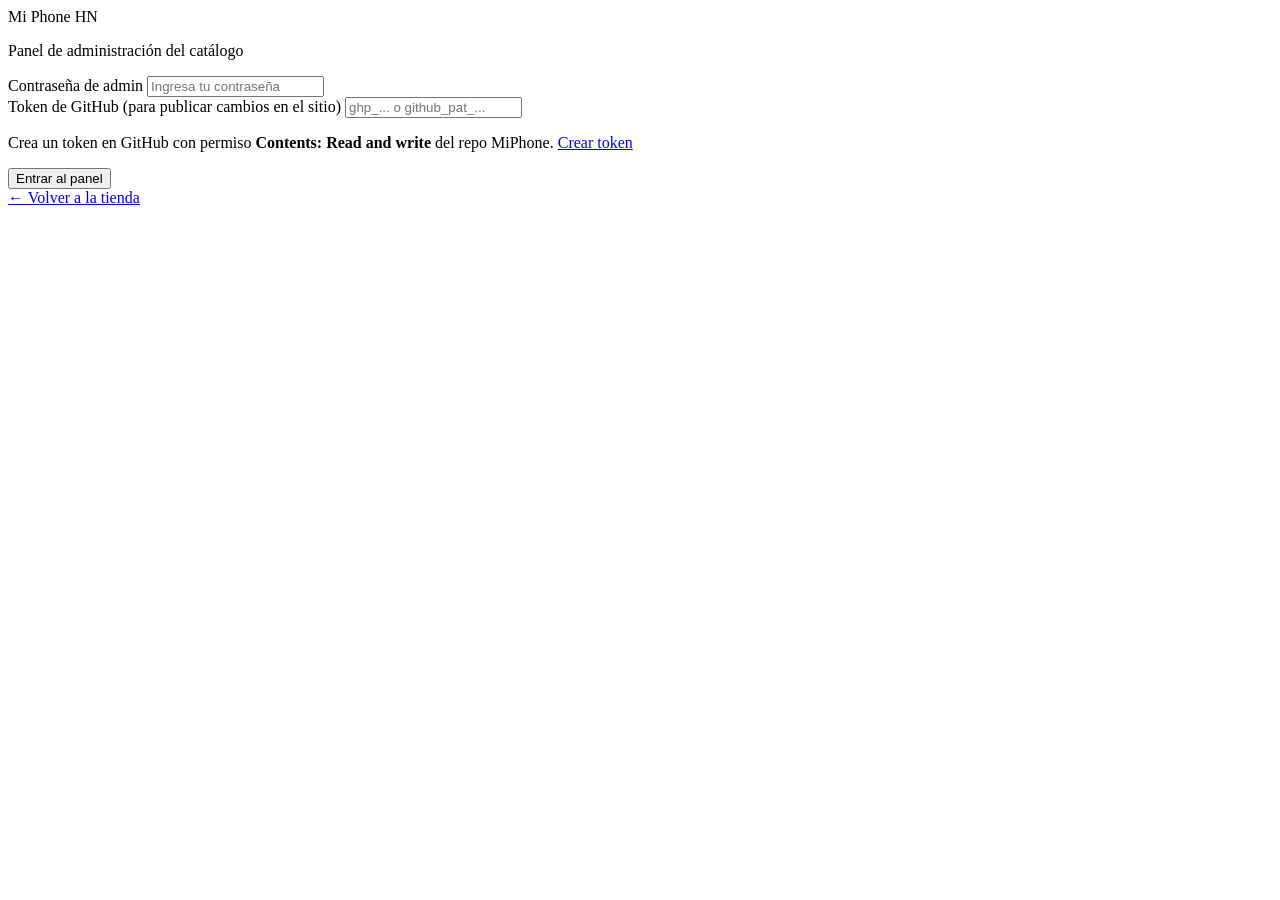
==== admin.html @ a2494365 "Add files via upload" ====
<!DOCTYPE html>
<html lang="es">
<head>
  <meta charset="UTF-8">
  <meta name="viewport" content="width=device-width, initial-scale=1.0">
  <meta name="robots" content="noindex, nofollow">
  <title>Panel Admin | Mi Phone HN</title>
  <link rel="preconnect" href="https://fonts.googleapis.com">
  <link rel="preconnect" href="https://fonts.gstatic.com" crossorigin>
  <link href="https://fonts.googleapis.com/css2?family=Inter:wght@400;500;600;700&family=Outfit:wght@500;600;700&display=swap" rel="stylesheet">
  <link rel="stylesheet" href="admin.css">
  <script src="admin.js" defer></script>
</head>
<body>
  <!-- Pantalla de acceso -->
  <section id="login-screen" class="login-screen">
    <div class="login-card">
      <div class="login-brand">
        <span class="login-logo">Mi Phone <span>HN</span></span>
        <p class="login-subtitle">Panel de administración del catálogo</p>
      </div>

      <form id="login-form" class="login-form">
        <div class="form-group">
          <label for="admin-password">Contraseña de admin</label>
          <input type="password" id="admin-password" autocomplete="current-password" required placeholder="Ingresa tu contraseña">
        </div>
        <div class="form-group">
          <label for="github-token">
            Token de GitHub
            <span class="label-hint">(para publicar cambios en el sitio)</span>
          </label>
          <input type="password" id="github-token" autocomplete="off" placeholder="ghp_... o github_pat_...">
          <p class="field-help">
            Crea un token en GitHub con permiso <strong>Contents: Read and write</strong> del repo MiPhone.
            <a href="https://github.com/settings/tokens" target="_blank" rel="noopener noreferrer">Crear token</a>
          </p>
        </div>
        <p id="login-error" class="form-error" role="alert" hidden></p>
        <button type="submit" class="btn btn-primary btn-block">Entrar al panel</button>
      </form>

      <a href="index.html" class="back-link">← Volver a la tienda</a>
    </div>
  </section>

  <!-- Panel principal -->
  <div id="admin-app" class="admin-app" hidden>
    <header class="admin-header">
      <div class="admin-header-inner">
        <div class="admin-header-brand">
          <span class="admin-logo">Mi Phone <span>Admin</span></span>
          <span class="admin-badge">Catálogo</span>
        </div>
        <div class="admin-header-actions">
          <a href="index.html" target="_blank" rel="noopener noreferrer" class="btn btn-ghost">Ver tienda</a>
          <button type="button" id="logout-btn" class="btn btn-ghost">Cerrar sesión</button>
        </div>
      </div>
    </header>

    <main class="admin-main">
      <div class="admin-container">
        <!-- Alertas -->
        <div id="admin-alert" class="admin-alert" role="alert" hidden></div>

        <!-- Resumen -->
        <section class="stats-row" aria-label="Resumen del catálogo">
          <article class="stat-card">
            <span class="stat-value" id="stat-total">0</span>
            <span class="stat-label">Productos</span>
          </article>
          <article class="stat-card">
            <span class="stat-value" id="stat-iphones">0</span>
            <span class="stat-label">iPhones</span>
          </article>
          <article class="stat-card">
            <span class="stat-value" id="stat-samsung">0</span>
            <span class="stat-label">Samsung</span>
          </article>
          <article class="stat-card">
            <span class="stat-value" id="stat-other">0</span>
            <span class="stat-label">iPads + Accesorios</span>
          </article>
        </section>

        <!-- Barra de herramientas -->
        <section class="toolbar">
          <div class="toolbar-left">
            <div class="search-box">
              <svg class="search-icon" xmlns="http://www.w3.org/2000/svg" fill="none" viewBox="0 0 24 24" stroke="currentColor" aria-hidden="true">
                <circle cx="11" cy="11" r="8" stroke-width="2"/>
                <path stroke-linecap="round" stroke-width="2" d="M21 21l-4.35-4.35"/>
              </svg>
              <label class="sr-only" for="admin-search">Buscar productos</label>
              <input type="search" id="admin-search" placeholder="Buscar por nombre o marca...">
            </div>
            <select id="admin-category-filter" aria-label="Filtrar por categoría">
              <option value="all">Todas las categorías</option>
              <option value="iphones">iPhones</option>
              <option value="samsung">Samsung</option>
              <option value="ipads">iPads</option>
              <option value="accessories">Accesorios</option>
            </select>
          </div>
          <div class="toolbar-right">
            <button type="button" id="reload-btn" class="btn btn-secondary">Recargar</button>
            <button type="button" id="download-json-btn" class="btn btn-secondary">Descargar JSON</button>
            <button type="button" id="add-product-btn" class="btn btn-primary">+ Nuevo producto</button>
            <button type="button" id="publish-btn" class="btn btn-accent">Publicar cambios</button>
          </div>
        </section>

        <!-- Tabla de productos -->
        <section class="products-table-section">
          <div class="table-wrapper">
            <table class="products-table" aria-label="Lista de productos">
              <thead>
                <tr>
                  <th scope="col">Producto</th>
                  <th scope="col">Categoría</th>
                  <th scope="col">Condición</th>
                  <th scope="col">Precio</th>
                  <th scope="col">Acciones</th>
                </tr>
              </thead>
              <tbody id="products-table-body"></tbody>
            </table>
          </div>
          <p id="empty-table-msg" class="empty-table-msg" hidden>No hay productos que coincidan con la búsqueda.</p>
        </section>
      </div>
    </main>
  </div>

  <!-- Modal de producto -->
  <div id="product-modal" class="admin-modal" role="dialog" aria-modal="true" aria-labelledby="modal-title" hidden>
    <div class="admin-modal-overlay" id="modal-overlay"></div>
    <div class="admin-modal-content">
      <header class="admin-modal-header">
        <h2 id="modal-title">Editar producto</h2>
        <button type="button" id="modal-close-btn" class="icon-btn" aria-label="Cerrar">
          <svg xmlns="http://www.w3.org/2000/svg" fill="none" viewBox="0 0 24 24" stroke="currentColor" aria-hidden="true">
            <path stroke-linecap="round" stroke-linejoin="round" stroke-width="2" d="M6 18L18 6M6 6l12 12"/>
          </svg>
        </button>
      </header>

      <form id="product-form" class="product-form">
        <input type="hidden" id="product-id">

        <div class="form-grid">
          <div class="form-group">
            <label for="product-title">Nombre del producto *</label>
            <input type="text" id="product-title" required placeholder="Ej. iPhone 15 Pro Max">
          </div>
          <div class="form-group">
            <label for="product-brand">Marca *</label>
            <input type="text" id="product-brand" required placeholder="Ej. Apple">
          </div>
          <div class="form-group">
            <label for="product-category">Categoría *</label>
            <select id="product-category" required>
              <option value="iphones">iPhones</option>
              <option value="samsung">Samsung</option>
              <option value="ipads">iPads</option>
              <option value="accessories">Accesorios</option>
            </select>
          </div>
          <div class="form-group">
            <label for="product-condition">Condición *</label>
            <select id="product-condition" required>
              <option value="nuevo">Nuevo</option>
              <option value="seminuevo">Seminuevo</option>
            </select>
          </div>
          <div class="form-group">
            <label for="product-badge">Etiqueta (badge)</label>
            <input type="text" id="product-badge" placeholder="Ej. Nuevo, Seminuevo">
          </div>
          <div class="form-group">
            <label for="product-image">URL de imagen *</label>
            <input type="url" id="product-image" required placeholder="https://...">
          </div>
          <div class="form-group form-group-full">
            <label for="product-description">Descripción</label>
            <textarea id="product-description" rows="3" placeholder="Descripción breve del producto"></textarea>
          </div>
        </div>

        <!-- Especificaciones -->
        <fieldset class="form-fieldset">
          <legend>Especificaciones técnicas</legend>
          <div id="specs-list" class="dynamic-list"></div>
          <button type="button" id="add-spec-btn" class="btn btn-ghost btn-sm">+ Agregar especificación</button>
        </fieldset>

        <!-- Colores -->
        <fieldset class="form-fieldset">
          <legend>Colores disponibles</legend>
          <div id="colors-list" class="dynamic-list"></div>
          <button type="button" id="add-color-btn" class="btn btn-ghost btn-sm">+ Agregar color</button>
        </fieldset>

        <!-- Almacenamiento / variantes -->
        <fieldset class="form-fieldset">
          <legend>Capacidades y precios</legend>
          <div id="storage-list" class="dynamic-list"></div>
          <button type="button" id="add-storage-btn" class="btn btn-ghost btn-sm">+ Agregar capacidad</button>
        </fieldset>

        <p id="form-error" class="form-error" role="alert" hidden></p>

        <footer class="admin-modal-footer">
          <button type="button" id="delete-product-btn" class="btn btn-danger" hidden>Eliminar producto</button>
          <div class="modal-footer-actions">
            <button type="button" id="cancel-form-btn" class="btn btn-secondary">Cancelar</button>
            <button type="submit" class="btn btn-primary">Guardar producto</button>
          </div>
        </footer>
      </form>
    </div>
  </div>

  <!-- Confirmación -->
  <div id="confirm-dialog" class="admin-modal confirm-dialog" role="alertdialog" aria-labelledby="confirm-title" hidden>
    <div class="admin-modal-overlay" id="confirm-overlay"></div>
    <div class="confirm-content">
      <h3 id="confirm-title">¿Confirmar acción?</h3>
      <p id="confirm-message"></p>
      <div class="confirm-actions">
        <button type="button" id="confirm-cancel-btn" class="btn btn-secondary">Cancelar</button>
        <button type="button" id="confirm-ok-btn" class="btn btn-danger">Confirmar</button>
      </div>
    </div>
  </div>
</body>
</html>
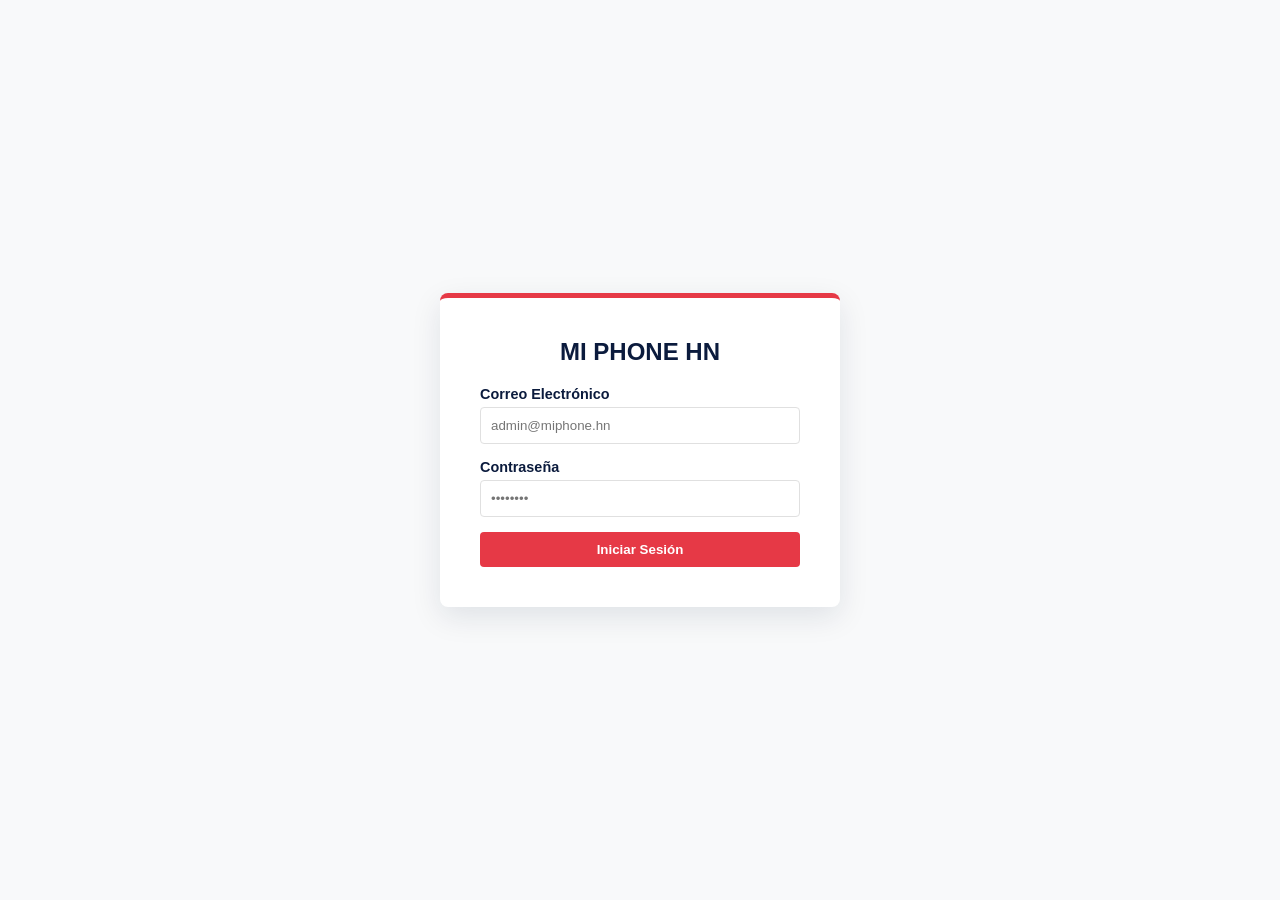
==== commit b32185c9: "Revamp admin panel layout and styles Updated the admin panel layout and styles, enhanced login and p" ====
--- a/admin.html
+++ b/admin.html
@@ -3,236 +3,370 @@
 <head>
   <meta charset="UTF-8">
   <meta name="viewport" content="width=device-width, initial-scale=1.0">
-  <meta name="robots" content="noindex, nofollow">
-  <title>Panel Admin | Mi Phone HN</title>
-  <link rel="preconnect" href="https://fonts.googleapis.com">
-  <link rel="preconnect" href="https://fonts.gstatic.com" crossorigin>
-  <link href="https://fonts.googleapis.com/css2?family=Inter:wght@400;500;600;700&family=Outfit:wght@500;600;700&display=swap" rel="stylesheet">
-  <link rel="stylesheet" href="admin.css">
-  <script src="admin.js" defer></script>
+  <title>MI PHONE HN — Panel Admin SaaS</title>
+  <style>
+    /* ==========================================================================
+       VARIABLES - PALETA VANGUARDISTA (60% Blanco, 30% Azul Oscuro, 10% Rojo)
+       ========================================================================== */
+    :root {
+      --color-60: #FFFFFF;       /* Blanco predominante */
+      --color-30: #0B1B3D;       /* Azul oscuro corporativo */
+      --color-10: #E63946;       /* Rojo de acento/llamada a la acción */
+      --bg-light: #F8F9FA;       /* Blanco roto para fondos secundarios */
+      --text-dark: #1A1A1A;
+      --text-muted: #666666;
+      --border-color: #E0E0E0;
+    }
+
+    * { box-sizing: border-box; margin: 0; padding: 0; font-family: 'Inter', -apple-system, sans-serif; }
+    
+    body { background-color: var(--color-60); color: var(--text-dark); }
+
+    /* Utilidades de Botones */
+    .btn { padding: 10px 16px; border: none; border-radius: 4px; cursor: pointer; font-weight: 600; transition: all 0.2s; }
+    .btn-primary { background-color: var(--color-10); color: var(--color-60); }
+    .btn-primary:hover { background-color: #c92a37; }
+    .btn-secondary { background-color: var(--color-30); color: var(--color-60); }
+    .btn-secondary:hover { background-color: #071228; }
+    .btn-danger { background-color: var(--color-10); color: var(--color-60); }
+    .btn-sm { padding: 6px 12px; font-size: 0.85rem; }
+
+    /* ==========================================================================
+       PANTALLA DE LOGIN
+       ========================================================================== */
+    #login-screen { display: flex; height: 100vh; justify-content: center; align-items: center; background-color: var(--bg-light); }
+    .login-card { background: var(--color-60); padding: 40px; border-radius: 8px; box-shadow: 0 10px 30px rgba(11, 27, 61, 0.1); width: 100%; max-width: 400px; border-top: 5px solid var(--color-10); }
+    .login-card h2 { color: var(--color-30); margin-bottom: 20px; text-align: center; }
+    .form-group { margin-bottom: 15px; }
+    .form-group label { display: block; margin-bottom: 5px; color: var(--color-30); font-weight: 600; font-size: 0.9rem; }
+    .form-group input, .form-group select, .form-group textarea { width: 100%; padding: 10px; border: 1px solid var(--border-color); border-radius: 4px; outline: none; }
+    .form-group input:focus { border-color: var(--color-30); }
+    #login-error { color: var(--color-10); margin-top: 10px; font-size: 0.9rem; text-align: center; }
+
+    /* ==========================================================================
+       PANEL DE ADMINISTRACIÓN (LAYOUT)
+       ========================================================================== */
+    #admin-app { display: flex; min-height: 100vh; }
+    
+    /* Sidebar */
+    .sidebar { width: 260px; background-color: var(--color-30); color: var(--color-60); display: flex; flex-direction: column; padding: 20px; }
+    .sidebar h2 { color: var(--color-60); margin-bottom: 30px; border-left: 4px solid var(--color-10); padding-left: 10px; }
+    .sidebar-section { margin-bottom: 20px; padding: 15px; background: rgba(255,255,255,0.05); border-radius: 6px; }
+    .sidebar-section h3 { font-size: 0.9rem; margin-bottom: 10px; color: var(--color-10); text-transform: uppercase; letter-spacing: 1px; }
+
+    /* Ocultar elementos en móvil */
+    @media (max-width: 768px) {
+      .sidebar { width: 100%; height: auto; flex-direction: row; flex-wrap: wrap; align-items: center; justify-content: space-between; }
+      #directorio-tecnicos, #proximos-mantenimientos { display: none !important; }
+      #admin-app { flex-direction: column; }
+    }
+
+    /* Main Content */
+    .main-content { flex: 1; padding: 30px; background-color: var(--color-60); }
+    .topbar { display: flex; justify-content: space-between; align-items: center; margin-bottom: 30px; padding-bottom: 15px; border-bottom: 1px solid var(--border-color); }
+    
+    /* Métricas */
+    .dashboard-metrics { display: grid; grid-template-columns: repeat(auto-fit, minmax(200px, 1fr)); gap: 20px; margin-bottom: 30px; }
+    .metric-card { background: var(--bg-light); padding: 20px; border-radius: 6px; border-left: 4px solid var(--color-30); box-shadow: 0 2px 10px rgba(0,0,0,0.02); }
+    .metric-card h4 { color: var(--text-muted); font-size: 0.85rem; text-transform: uppercase; margin-bottom: 10px; }
+    .metric-card span { font-size: 2rem; font-weight: bold; color: var(--color-30); }
+
+    /* Toolbar y Tabla */
+    .toolbar { display: flex; gap: 15px; margin-bottom: 20px; flex-wrap: wrap; }
+    .toolbar input, .toolbar select { padding: 10px; border: 1px solid var(--border-color); border-radius: 4px; flex: 1; min-width: 200px; }
+    .table-container { overflow-x: auto; background: var(--color-60); border: 1px solid var(--border-color); border-radius: 6px; }
+    table { width: 100%; border-collapse: collapse; }
+    th { background-color: var(--color-30); color: var(--color-60); padding: 15px; text-align: left; }
+    td { padding: 15px; border-bottom: 1px solid var(--border-color); vertical-align: middle; }
+    .product-cell { display: flex; align-items: center; gap: 15px; }
+    .product-thumb { width: 50px; height: 50px; object-fit: cover; border-radius: 4px; border: 1px solid var(--border-color); }
+    .product-cell-info strong { display: block; color: var(--color-30); }
+    .product-cell-info span { font-size: 0.85rem; color: var(--text-muted); }
+    .category-pill, .condition-pill { display: inline-block; padding: 4px 8px; border-radius: 20px; font-size: 0.8rem; font-weight: 600; }
+    .category-pill { background-color: rgba(11, 27, 61, 0.1); color: var(--color-30); }
+    .condition-pill.nuevo { background-color: rgba(230, 57, 70, 0.1); color: var(--color-10); }
+    .condition-pill.seminuevo { background-color: var(--bg-light); color: var(--text-muted); }
+
+    /* ==========================================================================
+       MODALES & OVERLAYS
+       ========================================================================== */
+    .modal-overlay { position: fixed; top: 0; left: 0; width: 100%; height: 100%; background: rgba(11, 27, 61, 0.6); z-index: 1000; display: flex; justify-content: center; align-items: center; }
+    .modal { background: var(--color-60); width: 100%; max-width: 800px; max-height: 90vh; overflow-y: auto; border-radius: 8px; padding: 30px; position: relative; border-top: 5px solid var(--color-30); }
+    .modal-header { display: flex; justify-content: space-between; align-items: center; margin-bottom: 25px; }
+    .modal-header h2 { color: var(--color-30); }
+    .close-btn { background: none; border: none; font-size: 1.5rem; cursor: pointer; color: var(--color-10); }
+    
+    .dynamic-row { display: flex; gap: 10px; margin-bottom: 10px; }
+    .dynamic-row input { flex: 1; padding: 8px; border: 1px solid var(--border-color); border-radius: 4px; }
+    .remove-row-btn { background: var(--bg-light); color: var(--color-10); border: 1px solid var(--color-10); padding: 8px 12px; border-radius: 4px; cursor: pointer; }
+    
+    #file-dropzone { border: 2px dashed var(--color-30); padding: 30px; text-align: center; border-radius: 6px; cursor: pointer; background: var(--bg-light); margin-bottom: 15px; }
+    #file-dropzone.dragover { background: rgba(11, 27, 61, 0.05); border-color: var(--color-10); }
+    .dropzone-text { color: var(--color-30); font-weight: 600; }
+
+    #admin-alert { position: fixed; bottom: 20px; right: 20px; padding: 15px 25px; border-radius: 4px; color: var(--color-60); z-index: 9999; }
+    .alert-success { background-color: var(--color-30); border-left: 4px solid var(--color-10); }
+    .alert-error { background-color: var(--color-10); }
+
+    [hidden] { display: none !important; }
+  </style>
 </head>
 <body>
-  <!-- Pantalla de acceso -->
-  <section id="login-screen" class="login-screen">
+
+  <!-- Alertas globales -->
+  <div id="admin-alert" hidden></div>
+
+  <!-- PANTALLA DE LOGIN -->
+  <div id="login-screen">
     <div class="login-card">
-      <div class="login-brand">
-        <span class="login-logo">Mi Phone <span>HN</span></span>
-        <p class="login-subtitle">Panel de administración del catálogo</p>
-      </div>
-
-      <form id="login-form" class="login-form">
-        <div class="form-group">
-          <label for="admin-password">Contraseña de admin</label>
-          <input type="password" id="admin-password" autocomplete="current-password" required placeholder="Ingresa tu contraseña">
-        </div>
-        <div class="form-group">
-          <label for="github-token">
-            Token de GitHub
-            <span class="label-hint">(para publicar cambios en el sitio)</span>
-          </label>
-          <input type="password" id="github-token" autocomplete="off" placeholder="ghp_... o github_pat_...">
-          <p class="field-help">
-            Crea un token en GitHub con permiso <strong>Contents: Read and write</strong> del repo MiPhone.
-            <a href="https://github.com/settings/tokens" target="_blank" rel="noopener noreferrer">Crear token</a>
-          </p>
-        </div>
-        <p id="login-error" class="form-error" role="alert" hidden></p>
-        <button type="submit" class="btn btn-primary btn-block">Entrar al panel</button>
+      <h2>MI PHONE HN</h2>
+      <form id="login-form">
+        <div class="form-group">
+          <label for="admin-email">Correo Electrónico</label>
+          <input id="admin-email" type="email" placeholder="admin@miphone.hn" required>
+        </div>
+        <div class="form-group">
+          <label for="admin-password">Contraseña</label>
+          <input id="admin-password" type="password" placeholder="••••••••" required>
+        </div>
+        <button type="submit" class="btn btn-primary" style="width: 100%;">Iniciar Sesión</button>
+        <div id="login-error" hidden></div>
       </form>
-
-      <a href="index.html" class="back-link">← Volver a la tienda</a>
     </div>
-  </section>
-
-  <!-- Panel principal -->
-  <div id="admin-app" class="admin-app" hidden>
-    <header class="admin-header">
-      <div class="admin-header-inner">
-        <div class="admin-header-brand">
-          <span class="admin-logo">Mi Phone <span>Admin</span></span>
-          <span class="admin-badge">Catálogo</span>
-        </div>
-        <div class="admin-header-actions">
-          <a href="index.html" target="_blank" rel="noopener noreferrer" class="btn btn-ghost">Ver tienda</a>
-          <button type="button" id="logout-btn" class="btn btn-ghost">Cerrar sesión</button>
-        </div>
-      </div>
-    </header>
-
-    <main class="admin-main">
-      <div class="admin-container">
-        <!-- Alertas -->
-        <div id="admin-alert" class="admin-alert" role="alert" hidden></div>
-
-        <!-- Resumen -->
-        <section class="stats-row" aria-label="Resumen del catálogo">
-          <article class="stat-card">
-            <span class="stat-value" id="stat-total">0</span>
-            <span class="stat-label">Productos</span>
-          </article>
-          <article class="stat-card">
-            <span class="stat-value" id="stat-iphones">0</span>
-            <span class="stat-label">iPhones</span>
-          </article>
-          <article class="stat-card">
-            <span class="stat-value" id="stat-samsung">0</span>
-            <span class="stat-label">Samsung</span>
-          </article>
-          <article class="stat-card">
-            <span class="stat-value" id="stat-other">0</span>
-            <span class="stat-label">iPads + Accesorios</span>
-          </article>
-        </section>
-
-        <!-- Barra de herramientas -->
-        <section class="toolbar">
-          <div class="toolbar-left">
-            <div class="search-box">
-              <svg class="search-icon" xmlns="http://www.w3.org/2000/svg" fill="none" viewBox="0 0 24 24" stroke="currentColor" aria-hidden="true">
-                <circle cx="11" cy="11" r="8" stroke-width="2"/>
-                <path stroke-linecap="round" stroke-width="2" d="M21 21l-4.35-4.35"/>
-              </svg>
-              <label class="sr-only" for="admin-search">Buscar productos</label>
-              <input type="search" id="admin-search" placeholder="Buscar por nombre o marca...">
-            </div>
-            <select id="admin-category-filter" aria-label="Filtrar por categoría">
-              <option value="all">Todas las categorías</option>
-              <option value="iphones">iPhones</option>
-              <option value="samsung">Samsung</option>
-              <option value="ipads">iPads</option>
-              <option value="accessories">Accesorios</option>
-            </select>
-          </div>
-          <div class="toolbar-right">
-            <button type="button" id="reload-btn" class="btn btn-secondary">Recargar</button>
-            <button type="button" id="download-json-btn" class="btn btn-secondary">Descargar JSON</button>
-            <button type="button" id="add-product-btn" class="btn btn-primary">+ Nuevo producto</button>
-            <button type="button" id="publish-btn" class="btn btn-accent">Publicar cambios</button>
-          </div>
-        </section>
-
-        <!-- Tabla de productos -->
-        <section class="products-table-section">
-          <div class="table-wrapper">
-            <table class="products-table" aria-label="Lista de productos">
-              <thead>
-                <tr>
-                  <th scope="col">Producto</th>
-                  <th scope="col">Categoría</th>
-                  <th scope="col">Condición</th>
-                  <th scope="col">Precio</th>
-                  <th scope="col">Acciones</th>
-                </tr>
-              </thead>
-              <tbody id="products-table-body"></tbody>
-            </table>
-          </div>
-          <p id="empty-table-msg" class="empty-table-msg" hidden>No hay productos que coincidan con la búsqueda.</p>
-        </section>
+  </div>
+
+  <!-- PANEL DE ADMINISTRACIÓN -->
+  <div id="admin-app" hidden>
+    
+    <!-- Sidebar -->
+    <nav class="sidebar">
+      <div>
+        <h2>ADMIN PANEL</h2>
+        <div class="sidebar-section">
+          <h3>Gestión</h3>
+          <button id="manage-categories-btn" class="btn btn-primary btn-sm" style="width:100%;">Categorías</button>
+        </div>
+      </div>
+      
+      <!-- Secciones Operativas -->
+      <div id="directorio-tecnicos" class="sidebar-section">
+        <h3>Directorio de Técnicos</h3>
+        <p style="font-size:0.8rem; color:rgba(255,255,255,0.7);">Gestión de personal en campo.</p>
+      </div>
+      <div id="proximos-mantenimientos" class="sidebar-section">
+        <h3>Próximos Mantenimientos</h3>
+        <p style="font-size:0.8rem; color:rgba(255,255,255,0.7);">Registro de servicios agendados.</p>
+      </div>
+    </nav>
+
+    <!-- Contenido Principal -->
+    <main class="main-content">
+      <div class="topbar">
+        <div>
+          <a id="view-store-link" href="#" class="btn btn-secondary btn-sm" target="_blank">Ver Tienda</a>
+        </div>
+        <button id="logout-btn" class="btn btn-danger btn-sm">Cerrar Sesión</button>
+      </div>
+
+      <!-- Métricas -->
+      <div class="dashboard-metrics">
+        <div class="metric-card">
+          <h4>Total Productos</h4>
+          <span id="metric-total-products">0</span>
+        </div>
+        <div class="metric-card">
+          <h4>iPhones</h4>
+          <span id="metric-iphones-count">0</span>
+        </div>
+        <div class="metric-card">
+          <h4>Samsung</h4>
+          <span id="metric-samsung-count">0</span>
+        </div>
+        <div class="metric-card">
+          <h4>Otros</h4>
+          <span id="metric-others-count">0</span>
+        </div>
+      </div>
+
+      <!-- Toolbar -->
+      <div class="toolbar">
+        <input id="admin-search" type="text" placeholder="Buscar por título o marca...">
+        <select id="admin-category-filter">
+          <option value="all">📁 Todas las Categorías</option>
+        </select>
+        <button id="add-product-btn" class="btn btn-primary">Nuevo Producto</button>
+        <button id="reload-btn" class="btn btn-secondary">Actualizar</button>
+      </div>
+
+      <!-- Tabla de Productos -->
+      <div class="table-container">
+        <table>
+          <thead>
+            <tr>
+              <th>Producto</th>
+              <th>Categoría</th>
+              <th>Condición</th>
+              <th>Precio Base</th>
+              <th style="text-align: right;">Acciones</th>
+            </tr>
+          </thead>
+          <tbody id="products-table-body">
+            <!-- Renderizado dinámico -->
+          </tbody>
+        </table>
+        <div id="empty-table-msg" style="padding: 30px; text-align: center; color: var(--text-muted);" hidden>
+          No se encontraron productos.
+        </div>
       </div>
     </main>
   </div>
 
-  <!-- Modal de producto -->
-  <div id="product-modal" class="admin-modal" role="dialog" aria-modal="true" aria-labelledby="modal-title" hidden>
-    <div class="admin-modal-overlay" id="modal-overlay"></div>
-    <div class="admin-modal-content">
-      <header class="admin-modal-header">
-        <h2 id="modal-title">Editar producto</h2>
-        <button type="button" id="modal-close-btn" class="icon-btn" aria-label="Cerrar">
-          <svg xmlns="http://www.w3.org/2000/svg" fill="none" viewBox="0 0 24 24" stroke="currentColor" aria-hidden="true">
-            <path stroke-linecap="round" stroke-linejoin="round" stroke-width="2" d="M6 18L18 6M6 6l12 12"/>
-          </svg>
-        </button>
-      </header>
-
-      <form id="product-form" class="product-form">
+  <!-- MODAL: PRODUCTO -->
+  <div id="product-modal" class="modal-overlay" hidden>
+    <div class="modal">
+      <div class="modal-header">
+        <h2 id="modal-title">Nuevo Producto</h2>
+        <button id="modal-close-btn" class="close-btn">&times;</button>
+      </div>
+      <form id="product-form">
         <input type="hidden" id="product-id">
-
-        <div class="form-grid">
-          <div class="form-group">
-            <label for="product-title">Nombre del producto *</label>
-            <input type="text" id="product-title" required placeholder="Ej. iPhone 15 Pro Max">
-          </div>
-          <div class="form-group">
-            <label for="product-brand">Marca *</label>
-            <input type="text" id="product-brand" required placeholder="Ej. Apple">
-          </div>
-          <div class="form-group">
-            <label for="product-category">Categoría *</label>
-            <select id="product-category" required>
-              <option value="iphones">iPhones</option>
-              <option value="samsung">Samsung</option>
-              <option value="ipads">iPads</option>
-              <option value="accessories">Accesorios</option>
-            </select>
-          </div>
-          <div class="form-group">
-            <label for="product-condition">Condición *</label>
-            <select id="product-condition" required>
+        <div id="form-error" hidden style="color: var(--color-10); margin-bottom: 15px;"></div>
+        
+        <div style="display: grid; grid-template-columns: 1fr 1fr; gap: 15px;">
+          <div class="form-group">
+            <label>Título</label>
+            <input type="text" id="product-title" required>
+          </div>
+          <div class="form-group">
+            <label>Marca</label>
+            <input type="text" id="product-brand" required>
+          </div>
+          <div class="form-group">
+            <label>Categoría</label>
+            <select id="product-category" required></select>
+          </div>
+          <div class="form-group">
+            <label>Condición</label>
+            <select id="product-condition">
               <option value="nuevo">Nuevo</option>
               <option value="seminuevo">Seminuevo</option>
             </select>
           </div>
           <div class="form-group">
-            <label for="product-badge">Etiqueta (badge)</label>
-            <input type="text" id="product-badge" placeholder="Ej. Nuevo, Seminuevo">
-          </div>
-          <div class="form-group">
-            <label for="product-image">URL de imagen *</label>
-            <input type="url" id="product-image" required placeholder="https://...">
-          </div>
-          <div class="form-group form-group-full">
-            <label for="product-description">Descripción</label>
-            <textarea id="product-description" rows="3" placeholder="Descripción breve del producto"></textarea>
-          </div>
-        </div>
-
-        <!-- Especificaciones -->
-        <fieldset class="form-fieldset">
-          <legend>Especificaciones técnicas</legend>
-          <div id="specs-list" class="dynamic-list"></div>
-          <button type="button" id="add-spec-btn" class="btn btn-ghost btn-sm">+ Agregar especificación</button>
-        </fieldset>
-
-        <!-- Colores -->
-        <fieldset class="form-fieldset">
-          <legend>Colores disponibles</legend>
-          <div id="colors-list" class="dynamic-list"></div>
-          <button type="button" id="add-color-btn" class="btn btn-ghost btn-sm">+ Agregar color</button>
-        </fieldset>
-
-        <!-- Almacenamiento / variantes -->
-        <fieldset class="form-fieldset">
-          <legend>Capacidades y precios</legend>
-          <div id="storage-list" class="dynamic-list"></div>
-          <button type="button" id="add-storage-btn" class="btn btn-ghost btn-sm">+ Agregar capacidad</button>
-        </fieldset>
-
-        <p id="form-error" class="form-error" role="alert" hidden></p>
-
-        <footer class="admin-modal-footer">
-          <button type="button" id="delete-product-btn" class="btn btn-danger" hidden>Eliminar producto</button>
-          <div class="modal-footer-actions">
-            <button type="button" id="cancel-form-btn" class="btn btn-secondary">Cancelar</button>
-            <button type="submit" class="btn btn-primary">Guardar producto</button>
-          </div>
-        </footer>
+            <label>Badge (Etiqueta)</label>
+            <input type="text" id="product-badge">
+          </div>
+          <div class="form-group">
+            <label>URL Imagen (Opcional)</label>
+            <input type="text" id="product-image">
+          </div>
+        </div>
+
+        <div class="form-group">
+          <label>Subir Imagen</label>
+          <div id="file-dropzone">
+            <span class="dropzone-text">Arrastra una imagen aquí o haz clic para explorar</span>
+            <input type="file" id="product-image-file" style="display: none;" accept="image/*">
+          </div>
+        </div>
+
+        <div class="form-group">
+          <label>Descripción</label>
+          <textarea id="product-description" rows="3"></textarea>
+        </div>
+
+        <div class="form-group">
+          <label>Especificaciones</label>
+          <div id="specs-list"></div>
+          <button type="button" id="add-spec-btn" class="btn btn-secondary btn-sm">+ Agregar Spec</button>
+        </div>
+
+        <div style="display: grid; grid-template-columns: 1fr 1fr; gap: 15px; margin-top: 20px;">
+          <div class="form-group">
+            <label>Colores</label>
+            <div id="colors-list"></div>
+            <button type="button" id="add-color-btn" class="btn btn-secondary btn-sm">+ Agregar Color</button>
+          </div>
+          <div class="form-group">
+            <label>Almacenamiento / Precios</label>
+            <div id="storage-list"></div>
+            <button type="button" id="add-storage-btn" class="btn btn-secondary btn-sm">+ Agregar Variante</button>
+          </div>
+        </div>
+
+        <div style="display: flex; justify-content: flex-end; gap: 10px; margin-top: 30px; border-top: 1px solid var(--border-color); padding-top: 20px;">
+          <button type="button" id="delete-product-btn" class="btn btn-danger" hidden>Eliminar Producto</button>
+          <button type="button" id="cancel-form-btn" class="btn btn-secondary">Cancelar</button>
+          <button type="submit" class="btn btn-primary">Guardar Producto</button>
+        </div>
       </form>
     </div>
   </div>
 
-  <!-- Confirmación -->
-  <div id="confirm-dialog" class="admin-modal confirm-dialog" role="alertdialog" aria-labelledby="confirm-title" hidden>
-    <div class="admin-modal-overlay" id="confirm-overlay"></div>
-    <div class="confirm-content">
-      <h3 id="confirm-title">¿Confirmar acción?</h3>
-      <p id="confirm-message"></p>
-      <div class="confirm-actions">
-        <button type="button" id="confirm-cancel-btn" class="btn btn-secondary">Cancelar</button>
-        <button type="button" id="confirm-ok-btn" class="btn btn-danger">Confirmar</button>
-      </div>
+  <!-- MODAL: CATEGORÍAS -->
+  <div id="category-modal" class="modal-overlay" hidden>
+    <div class="modal" style="max-width: 500px;">
+      <div class="modal-header">
+        <h2>Gestionar Categorías</h2>
+        <button id="close-category-modal-btn" class="close-btn">&times;</button>
+      </div>
+      <div class="form-group" style="display: flex; gap: 10px;">
+        <input type="text" id="new-category-name" placeholder="Nueva categoría...">
+        <button id="add-category-btn-modal" class="btn btn-primary">Añadir</button>
+      </div>
+      <div id="category-list" style="margin-top: 20px;"></div>
     </div>
   </div>
+
+  <!-- DIÁLOGO DE CONFIRMACIÓN -->
+  <div id="confirm-dialog" class="modal-overlay" hidden style="z-index: 2000;">
+    <div class="modal" style="max-width: 400px; text-align: center;">
+      <h2 id="confirm-title" style="color: var(--color-30); margin-bottom: 15px;"></h2>
+      <p id="confirm-message" style="margin-bottom: 25px; color: var(--text-muted);"></p>
+      <div style="display: flex; justify-content: center; gap: 10px;">
+        <button id="confirm-cancel-btn" class="btn btn-secondary">Cancelar</button>
+        <button id="confirm-ok-btn" class="btn btn-primary">Confirmar</button>
+      </div>
+    </div>
+  </div>
+
+  <script>
+    /* ==========================================================================
+       LÓGICA ADICIONAL / HELPERS ESPERADOS POR TU SCRIPT
+       Pega aquí el código JS que proporcionaste para completarlo.
+       ========================================================================== */
+
+    // Helpers requeridos en tu código:
+    function escapeHTML(str) {
+      if (typeof str !== 'string') return '';
+      return str.replace(/[&<>'"]/g, tag => ({
+        '&': '&amp;', '<': '&lt;', '>': '&gt;', "'": '&#39;', '"': '&quot;'
+      }[tag] || tag));
+    }
+
+    function formatCurrency(amount) {
+      // Estrictamente sin considerar decimales (Math.trunc)
+      return "L " + Math.trunc(amount).toLocaleString('es-HN');
+    }
+
+    function showAlert(message, type = "success") {
+      const alertBox = document.getElementById("admin-alert");
+      alertBox.textContent = message;
+      alertBox.className = type === "error" ? "alert-error" : "alert-success";
+      alertBox.hidden = false;
+      setTimeout(() => alertBox.hidden = true, 4000);
+    }
+
+    function closeConfirm() {
+      document.getElementById("confirm-dialog").hidden = true;
+      confirmCallback = null;
+    }
+
+    /* Aquí puedes pegar el resto de tu archivo JS incluyendo importaciones de Firebase, 
+       eventListeners y funciones de DB desde:
+       import { db, storage... } from './firebase-config.js';
+       ...
+       hasta completar addColorRow y handleProductSubmit. */
+  </script>
 </body>
 </html>
